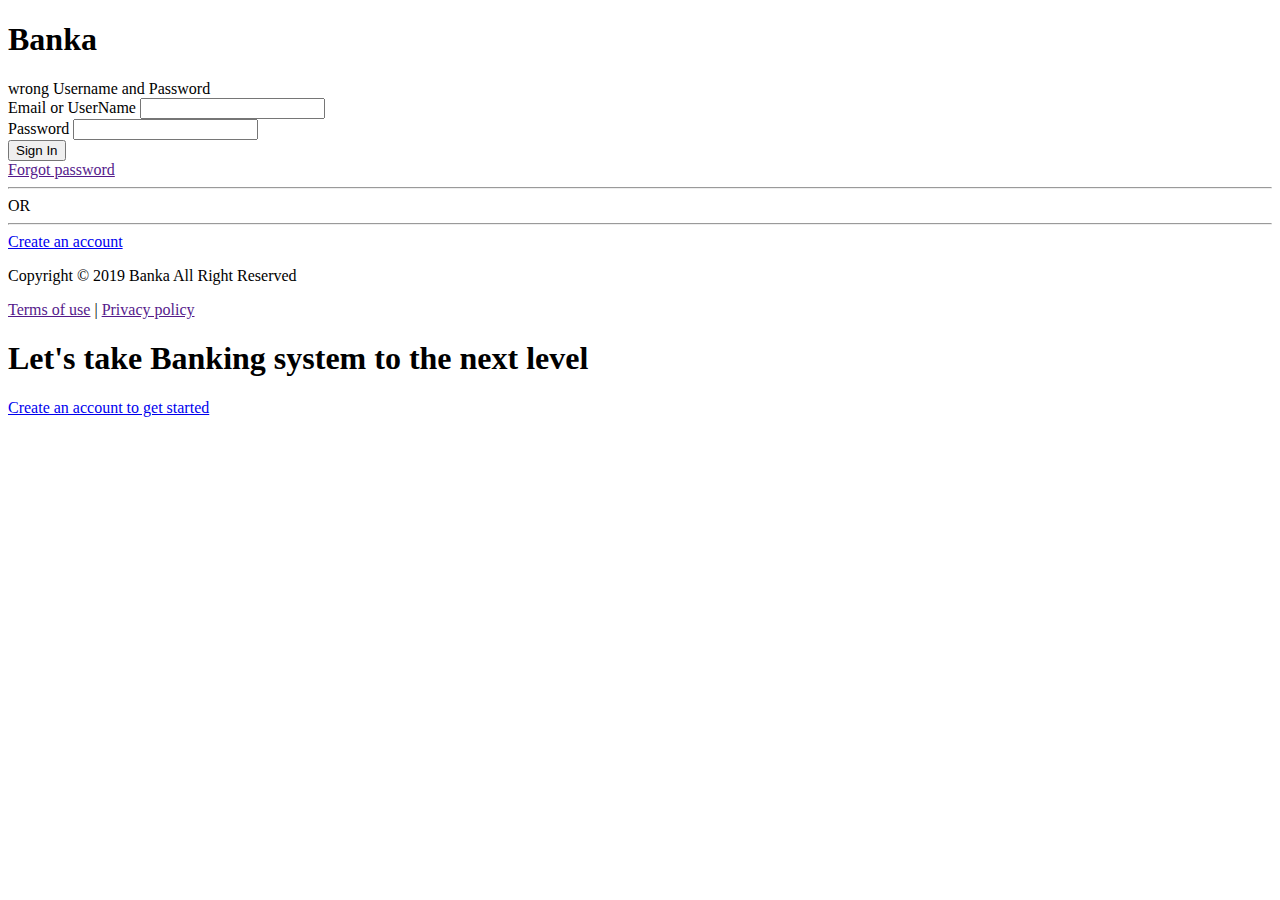
==== index.html @ c9ddb9b5 "initial commit" ====
<!DOCTYPE html>
<html>

<head>
  <meta charset="utf-8" />
  <meta http-equiv="X-UA-Compatible" content="IE=edge" />
  <title>Banka | User Login</title>
  <meta name="viewport" content="width=device-width, initial-scale=1" />
  <link rel="stylesheet" href="https://use.fontawesome.com/releases/v5.8.1/css/all.css"
    integrity="sha384-50oBUHEmvpQ+1lW4y57PTFmhCaXp0ML5d60M1M7uH2+nqUivzIebhndOJK28anvf" crossorigin="anonymous" />
  <link rel="stylesheet" type="text/css" media="screen" href="UI/css-folder/index.css" />
  <link rel="shortcut icon" href=" UI/public/bicon.ico" type="image/x-icon" />
  <link rel="apple-touch-icon" href="UI/public/bicon.png" />
  <link rel="icon" sizes="192x192" href="UI/public/bicon.png" />
</head>

<body>

  <div id="wrapper">
    <div id="left">
      <div class="signin">
        <div class="logo">
          <h1><span>B</span>anka</h1>
        </div>

        <form onsubmit="logMeIn(event)">
          <div>
            <div id="login-respond">wrong Username and Password</div>
            <label for="">Email or UserName</label>
            <input type="text" name="username" class="text-input" id="username" required />
          </div>
          <div>
            <label for="">Password</label>
            <input type="password" name="userpassword" class="text-input" id="userpassword" required />
          </div>
          <button type="submit" class="primary-btn" id="loginSubmit">Sign In</button>
        </form>
        <div class="link">
          <a href="">Forgot password</a>
        </div>
        <div class="or">
          <hr class="bar" />
          <span>OR</span>
          <hr class="bar" />
        </div>
        <a href="././UI/user/signup.html" class="secondary-btn">Create an account</a>
      </div>
      <footer id="main-footer">
        <p>Copyright &copy; 2019 Banka All Right Reserved</p>
        <div><a href="">Terms of use</a> | <a href="">Privacy policy</a></div>
      </footer>
    </div>
    <div id="right">
      <div id="showcase">
        <div class="showcase-content">
          <h1 class="showcase-text">
            Let's take Banking system to the next <strong>level</strong>
          </h1>
          <a href="././UI/user/signup.html"" class="secondary-btn">Create an account to get started</a>
        </div>
      </div>
    </div>
  </div>
  <script src="UI/js-folder/index.js"></script>
</body>

</html>

</body>
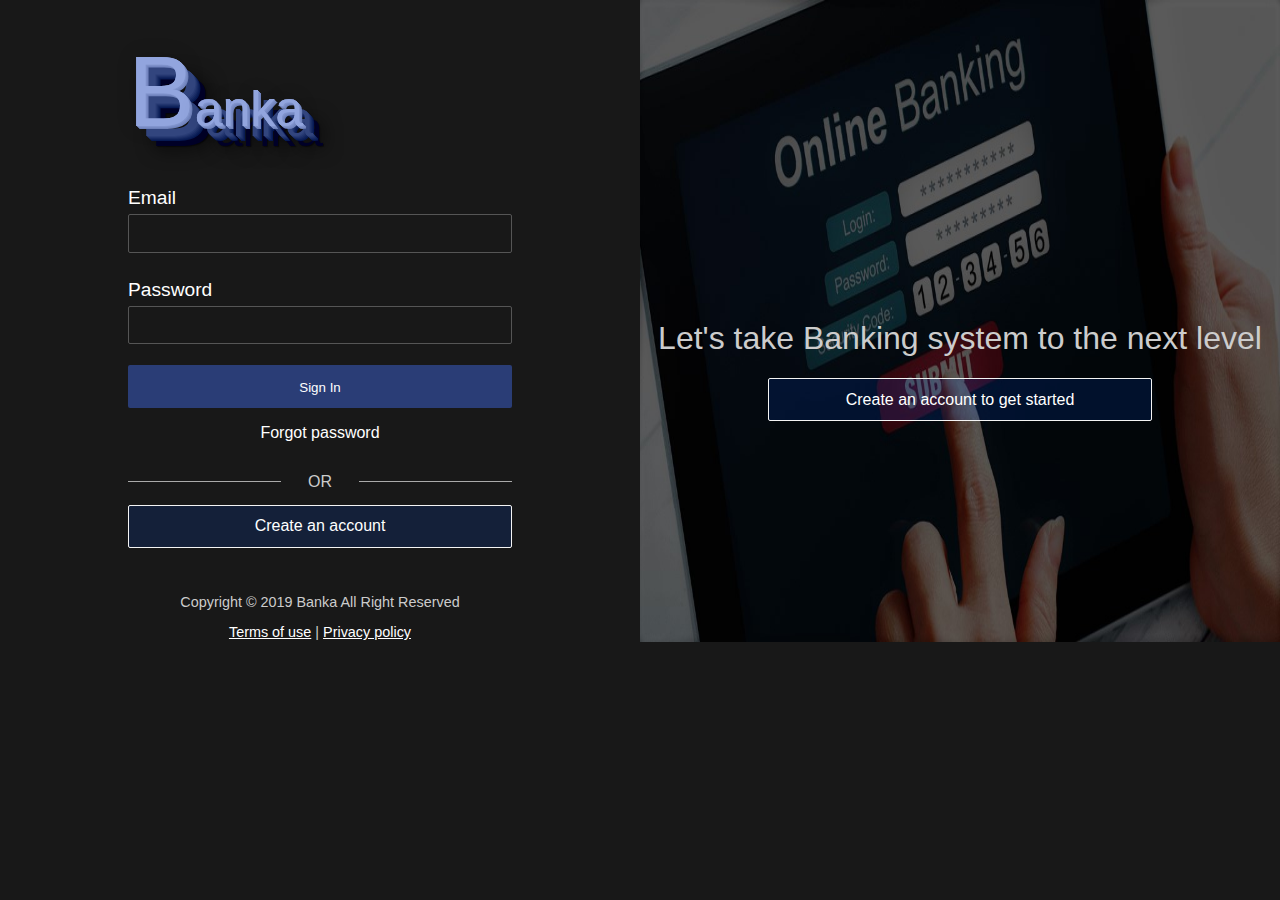
==== commit 82c93257: "Merge branch 'ft-integration' into develop" ====
--- a/index.html
+++ b/index.html
@@ -8,10 +8,11 @@
   <meta name="viewport" content="width=device-width, initial-scale=1" />
   <link rel="stylesheet" href="https://use.fontawesome.com/releases/v5.8.1/css/all.css"
     integrity="sha384-50oBUHEmvpQ+1lW4y57PTFmhCaXp0ML5d60M1M7uH2+nqUivzIebhndOJK28anvf" crossorigin="anonymous" />
-  <link rel="stylesheet" type="text/css" media="screen" href="UI/css-folder/index.css" />
-  <link rel="shortcut icon" href=" UI/public/bicon.ico" type="image/x-icon" />
-  <link rel="apple-touch-icon" href="UI/public/bicon.png" />
-  <link rel="icon" sizes="192x192" href="UI/public/bicon.png" />
+  <link rel="stylesheet" type="text/css" media="screen" href="public/css/index.css" />
+  <link rel="stylesheet" type="text/css" media="screen" href="public/css/spinner.css" />
+  <link rel="shortcut icon" href="public/bicon.ico" type="image/x-icon" />
+  <link rel="apple-touch-icon" href="public/bicon.png" />
+  <link rel="icon" sizes="192x192" href="public/bicon.png" />
 </head>
 
 <body>
@@ -25,8 +26,8 @@
 
         <form onsubmit="logMeIn(event)">
           <div>
-            <div id="login-respond">wrong Username and Password</div>
-            <label for="">Email or UserName</label>
+            <div id="login-respond"></div>
+            <label for="">Email</label>
             <input type="text" name="username" class="text-input" id="username" required />
           </div>
           <div>
@@ -43,7 +44,7 @@
           <span>OR</span>
           <hr class="bar" />
         </div>
-        <a href="././UI/user/signup.html" class="secondary-btn">Create an account</a>
+        <a href="user/signup.html" class="secondary-btn">Create an account</a>
       </div>
       <footer id="main-footer">
         <p>Copyright &copy; 2019 Banka All Right Reserved</p>
@@ -56,12 +57,18 @@
           <h1 class="showcase-text">
             Let's take Banking system to the next <strong>level</strong>
           </h1>
-          <a href="././UI/user/signup.html"" class="secondary-btn">Create an account to get started</a>
+          <a href="/user/signup.html" class="secondary-btn">Create an account to get started</a>
         </div>
       </div>
     </div>
   </div>
-  <script src="UI/js-folder/index.js"></script>
+
+  <div id="loading" class="loading">
+    Loading&#8230;
+  </div>
+  </div>
+  <script src="public/js/spinner.js"></script>
+  <script src="public/js/index.js"></script>
 </body>
 
 </html>
--- a/public/css/index.css
+++ b/public/css/index.css
@@ -0,0 +1,338 @@
+* {
+  box-sizing: border-box;
+}
+body {
+  font-family: "Gill Sans", "Gill Sans MT", "Calibri", "Trebuchet MS",
+    sans-serif;
+  font-weight: 300;
+  background: #181818;
+  color: #fff;
+  padding: 0;
+  margin: 0;
+  overflow: hidden;
+}
+
+h1,
+h2,
+h3,
+h4,
+h5,
+h6 {
+  font-weight: 300;
+}
+
+#wrapper {
+  display: flex;
+  flex-direction: row;
+}
+
+#left {
+  display: flex;
+  flex: 1;
+  flex-direction: column;
+  align-items: center;
+}
+
+#right {
+  flex: 1;
+  text-align: center;
+  justify-content: center;
+  background: url("../img/wallpaper.jpg") no-repeat;
+  background-size: 100% 100%;
+  animation: slider 15s infinite linear;
+}
+
+@keyframes slider {
+  20% {
+    background: url("../img/wallpaper1.jpg") no-repeat;
+    background-size: 100% 100%;
+  }
+  35% {
+    background: url("../img/wallpaper2.jpg") no-repeat;
+    background-size: 100% 100%;
+  }
+  75% {
+    background: url("../img/wallpaper3.jpg") no-repeat;
+    background-size: 100% 100%;
+  }
+  120% {
+    background: url("../img/wallpaper4.jpg") no-repeat;
+    background-size: 100% 100%;
+  }
+
+}
+
+/* signin */
+.signin {
+  display: flex;
+  flex-direction: column;
+  justify-content: center;
+  width: 60%;
+}
+
+#signin-form {
+  width: 80%;
+  padding-bottom: 1rem;
+}
+
+.logo {
+  margin-top: 0;
+}
+
+.logo h1 span {
+  color: #92a5de;
+  font-size: 100px;
+}
+
+.logo h1 {
+  color: #92a5de;
+  font-size: 50px;
+  text-shadow: 0px 0px 0 rgb(137, 156, 213), 1px 1px 0 rgb(129, 148, 205),
+    2px 2px 0 rgb(120, 139, 196), 3px 3px 0 rgb(111, 130, 187),
+    10px 10px 0 rgb(50, 69, 126), 11px 11px 0 rgb(42, 61, 118),
+    12px 12px 0 rgb(33, 52, 109), 13px 13px 0 rgb(24, 43, 100),
+    14px 14px 0 rgb(15, 34, 91), 15px 15px 0 rgb(7, 26, 83),
+    20px 20px 0 rgb(-37, -18, 39), 21px 21px 20px rgba(0, 0, 0, 1),
+    21px 21px 1px rgba(0, 0, 0, 0.5), 0px 0px 20px rgba(0, 0, 0, 0.2);
+}
+
+.signin label {
+  font-size: 1.2rem;
+  line-height: 2rem;
+  font-weight: 500;
+}
+
+.signin .text-input {
+  margin-bottom: 1.3rem;
+  width: 100%;
+  border-radius: 2px;
+  background: #181818;
+  border: solid 1px #555;
+  color: #ccc;
+  padding: 0.5rem 1rem;
+  line-height: 1.3rem;
+}
+
+.signin .secondary-btn,
+.or,
+.link {
+  width: 100%;
+}
+
+.signin .link {
+  text-decoration: none;
+  margin: 1rem 0;
+  display: block;
+  text-align: center;
+  font-size: 1rem;
+}
+.link a, div footer a {
+  color: #fff !important;
+  text-decoration: none;
+}
+.signin .or,
+#signup .or {
+  display: flex;
+  flex-direction: row;
+  margin: 0.9rem 0;
+  align-items: center;
+}
+.signin #higher-bar {
+  width: 100%;
+  padding: 1rem;
+}
+
+.signin #higher-bar h3 {
+  margin-bottom: 0;
+}
+.or .bar {
+  flex: auto;
+  border: none;
+  height: 1px;
+  background: #aaa;
+}
+.or span {
+  color: #ccc;
+  padding: 0 1.7rem;
+}
+
+showcase
+#showcase h1,
+h3,
+#signup #login-nav p {
+  text-align: center;
+}
+
+#showcase .showcase-content {
+  color: #ccc;
+  margin-top: 20rem;
+}
+
+.showcase-demo {
+  text-align: center;
+}
+
+#showcase .secondary-btn {
+  width: 60%;
+  margin: auto;
+}
+
+/* footer */
+#main-footer {
+  color: #ccc;
+  text-align: center;
+  font-size: 0.9rem;
+  max-width: 80%;
+  padding: 2rem 0 0.1rem 0;
+}
+#main-footer a {
+  color: #6d0af0;
+  text-decoration: underline;
+}
+
+/*  modals */
+#login-respond {
+  background-color: rgb(231, 37, 37);
+  color: #fff;
+  text-align: center;
+  padding: 10px;
+  box-shadow: 0 4px 8px 0 rgba(0, 0, 0, 0.12), 0 2px 4px 0 rgba(0, 0, 0, 0.08);
+  display: none;
+}
+/* button */
+.signin .primary-btn {
+  width: 100%;
+  margin: 0;
+}
+
+.primary-btn {
+  padding: 0.9rem 1rem;
+  height: 2.7rem;
+  display: block;
+  border: none;
+  border-radius: 2px;
+  font-weight: 500;
+  background: rgb(42, 61, 118);
+  color: #fff;
+  text-decoration: none;
+  cursor: pointer;
+  text-align: center;
+  transition: background-color 0.5s;
+}
+.primary-btn:hover {
+  background-color: #92a5de;
+}
+
+.secondary-btn {
+  padding: 0.7rem 1rem;
+  /* height: 2.7rem; */
+  display: block;
+  border: 1px solid #f4f4f4;
+  border-radius: 2px;
+  font-weight: 500;
+  background:rgba(0, 81, 255, 0.144);
+  color: #fff;
+  text-decoration: none;
+  cursor: pointer;
+  text-align: center;
+  transition: all 0.5s;
+}
+.secondary-btn:hover {
+  border-color: #323233;
+  color: rgb(190, 195, 207);
+}
+
+#signup #firstname,
+#surname,
+#password,
+#confirm-password {
+  margin-bottom: 1.3rem;
+  width: 44.8%;
+  border-radius: 2px;
+  background: #181818;
+  border: solid 1px #555;
+  color: #ccc;
+  padding: 0.5rem 1rem;
+  line-height: 1.3rem;
+}
+
+#signup #password,
+#confirm-password {
+  margin-top: 0.2rem;
+}
+#signup .user-email,
+.phone-number {
+  margin-bottom: 1.3rem;
+  width: 90%;
+  border-radius: 2px;
+  background: #181818;
+  border: solid 1px #555;
+  color: #ccc;
+  padding: 0.5rem 1rem;
+  line-height: 1.3rem;
+}
+
+#signup #signup-text {
+  text-align: center;
+}
+
+#signup {
+  align-items: center;
+  width: 100%;
+  margin: 0 0 0 3rem;
+}
+
+#signup .primary-btn {
+  width: 90%;
+  margin: 0 2rem 2.3rem 0;
+}
+#signup input[type="number"]::-webkit-inner-spin-button,
+input[type="number"]::-webkit-outer-spin-button {
+  -webkit-appearance: none;
+  -moz-appearance: none;
+}
+
+#signup input,
+#signin input {
+  outline: none;
+}
+#signup .or,
+.secondary-btn {
+  width: 90%;
+}
+
+/* media query */
+@media (min-width: 1360px) {
+  #left {
+    flex: 4;
+  }
+  #right {
+    flex: 5;
+    height: 100vh;
+  }
+}
+
+@media screen and (max-width: 760px) {
+  #right {
+    display: none;
+  }
+  #left {
+    justify-content: center;
+    /* margin-top: -2rem; */
+    margin: auto;
+  }
+  .signin .logo {
+    margin-bottom: none;
+  }
+  .signin #text-Input {
+    margin-bottom: 0.7rem;
+  }
+  #main-footer {
+    padding-top: 1rem;
+  }
+}
+
+
+
+
+
--- a/public/css/spinner.css
+++ b/public/css/spinner.css
@@ -0,0 +1,121 @@
+/* Absolute Center Spinner */
+.loading {
+  position: fixed;
+  z-index: 999;
+  height: 2em;
+  width: 2em;
+  overflow: show;
+  margin: auto;
+  top: 0;
+  left: 0;
+  bottom: 0;
+  right: 0;
+  visibility: hidden;
+}
+
+/* Transparent Overlay */
+.loading:before {
+  content: '';
+  display: block;
+  position: fixed;
+  top: 0;
+  left: 0;
+  width: 100%;
+  height: 100%;
+  background-color: rgba(0,0,0,0.3);
+}
+
+/* :not(:required) hides these rules from IE9 and below */
+.loading:not(:required) {
+  /* hide "loading..." text */
+  font: 0/0 a;
+  color: transparent;
+  text-shadow: none;
+  background-color: transparent;
+  border: 0;
+}
+
+.loading:not(:required):after {
+  content: '';
+  display: block;
+  font-size: 10px;
+  width: 1em;
+  height: 1em;
+  margin-top: -0.5em;
+  -webkit-animation: spinner 1500ms infinite linear;
+  -moz-animation: spinner 1500ms infinite linear;
+  -ms-animation: spinner 1500ms infinite linear;
+  -o-animation: spinner 1500ms infinite linear;
+  animation: spinner 1500ms infinite linear;
+  border-radius: 0.5em;
+  -webkit-box-shadow: rgba(0, 0, 0, 0.75) 1.5em 0 0 0, rgba(0, 0, 0, 0.75) 1.1em 1.1em 0 0, rgba(0, 0, 0, 0.75) 0 1.5em 0 0, rgba(0, 0, 0, 0.75) -1.1em 1.1em 0 0, rgba(0, 0, 0, 0.5) -1.5em 0 0 0, rgba(0, 0, 0, 0.5) -1.1em -1.1em 0 0, rgba(0, 0, 0, 0.75) 0 -1.5em 0 0, rgba(0, 0, 0, 0.75) 1.1em -1.1em 0 0;
+  box-shadow: rgba(0, 0, 0, 0.75) 1.5em 0 0 0, rgba(0, 0, 0, 0.75) 1.1em 1.1em 0 0, rgba(0, 0, 0, 0.75) 0 1.5em 0 0, rgba(0, 0, 0, 0.75) -1.1em 1.1em 0 0, rgba(0, 0, 0, 0.75) -1.5em 0 0 0, rgba(0, 0, 0, 0.75) -1.1em -1.1em 0 0, rgba(0, 0, 0, 0.75) 0 -1.5em 0 0, rgba(0, 0, 0, 0.75) 1.1em -1.1em 0 0;
+}
+
+/* Animation */
+
+@-webkit-keyframes spinner {
+  0% {
+    -webkit-transform: rotate(0deg);
+    -moz-transform: rotate(0deg);
+    -ms-transform: rotate(0deg);
+    -o-transform: rotate(0deg);
+    transform: rotate(0deg);
+  }
+  100% {
+    -webkit-transform: rotate(360deg);
+    -moz-transform: rotate(360deg);
+    -ms-transform: rotate(360deg);
+    -o-transform: rotate(360deg);
+    transform: rotate(360deg);
+  }
+}
+@-moz-keyframes spinner {
+  0% {
+    -webkit-transform: rotate(0deg);
+    -moz-transform: rotate(0deg);
+    -ms-transform: rotate(0deg);
+    -o-transform: rotate(0deg);
+    transform: rotate(0deg);
+  }
+  100% {
+    -webkit-transform: rotate(360deg);
+    -moz-transform: rotate(360deg);
+    -ms-transform: rotate(360deg);
+    -o-transform: rotate(360deg);
+    transform: rotate(360deg);
+  }
+}
+@-o-keyframes spinner {
+  0% {
+    -webkit-transform: rotate(0deg);
+    -moz-transform: rotate(0deg);
+    -ms-transform: rotate(0deg);
+    -o-transform: rotate(0deg);
+    transform: rotate(0deg);
+  }
+  100% {
+    -webkit-transform: rotate(360deg);
+    -moz-transform: rotate(360deg);
+    -ms-transform: rotate(360deg);
+    -o-transform: rotate(360deg);
+    transform: rotate(360deg);
+  }
+}
+@keyframes spinner {
+  0% {
+    -webkit-transform: rotate(0deg);
+    -moz-transform: rotate(0deg);
+    -ms-transform: rotate(0deg);
+    -o-transform: rotate(0deg);
+    transform: rotate(0deg);
+  }
+  100% {
+    -webkit-transform: rotate(360deg);
+    -moz-transform: rotate(360deg);
+    -ms-transform: rotate(360deg);
+    -o-transform: rotate(360deg);
+    transform: rotate(360deg);
+  }
+}
+
